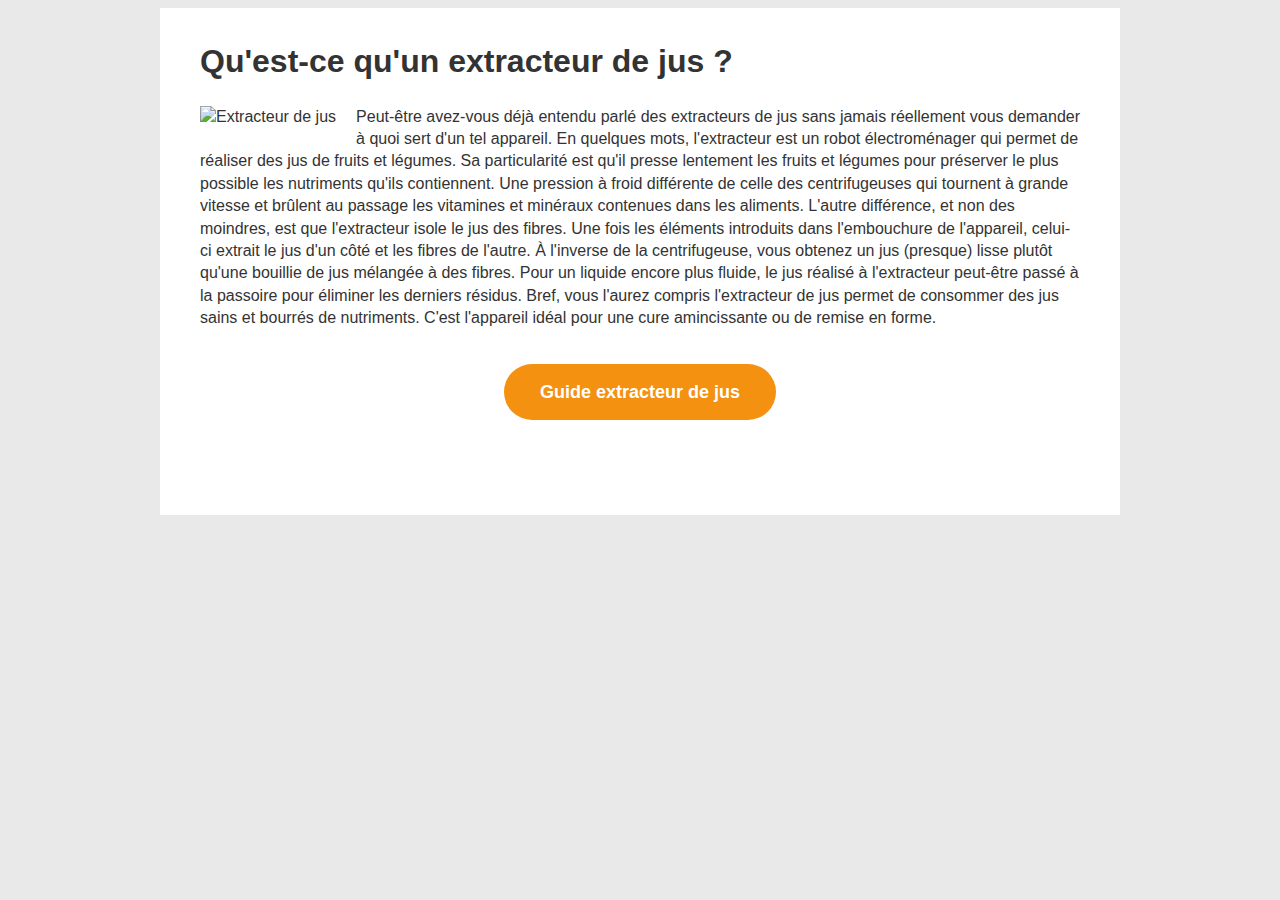
==== index.html @ 1c85adb9 "Update index.html" ====
<!DOCTYPE html>
<html lang="fr">
<head>
<meta charset="UTF-8">
  <link rel="shortcut icon" href="/favicon.png">
  <link rel='stylesheet'  href='/style.css' type='text/css' media='all' />
<meta name="viewport" content="width=device-width, initial-scale=1.0">
  <title>Extracteur de jus de fruits et légumes. Recette jus vert, détox</title>
  <meta name="description" content="L'extracteur de jus permet de réaliser des jus de fruits et légumes frais. Contrairement à la centrifugeuse, la pression lente de l'extracteur préserve les nutriments." />
</head>
<body>
  
  <div id="main">
    
  <h1>Qu'est-ce qu'un extracteur de jus ?</h1>
  

     
<img src="https://github.com/14pogo01/extracteur/blob/main/extracteur-de-jus.jpg?raw=true" alt="Extracteur de jus" class="alignleft" style="float:left;" />
     <p>Peut-être avez-vous déjà entendu parlé des extracteurs de jus sans jamais réellement vous demander à quoi sert d'un tel appareil. 
       En quelques mots, l'extracteur est un robot électroménager qui permet de réaliser des jus de fruits et légumes.
    Sa particularité est qu'il presse lentement les fruits et légumes pour préserver le plus possible les nutriments qu'ils contiennent. 
       Une pression à froid différente de celle des centrifugeuses qui tournent à grande vitesse et brûlent au passage les vitamines et minéraux contenues dans les aliments.
       L'autre différence, et non des moindres, est que l'extracteur isole le jus des fibres. Une fois les éléments introduits dans l'embouchure de l'appareil, 
       celui-ci extrait le jus d'un côté et les fibres de l'autre. À l'inverse de la centrifugeuse, vous obtenez un jus (presque) lisse plutôt qu'une bouillie de jus mélangée à des fibres. 
       Pour un liquide encore plus fluide, le jus réalisé à l'extracteur peut-être passé à la passoire pour éliminer les derniers résidus.
       Bref, vous l'aurez compris l'extracteur de jus permet de consommer des jus sains et bourrés de nutriments. 
       C'est l'appareil idéal pour une cure amincissante ou de remise en forme. 
      
    
    
    </p> 
    
   <p style="margin:50px 0 50px 0;text-align:center;"> <a class="btn" href="https://extracteur-de-jus.com/">Guide extracteur de jus</a></p>
    
    
    
  </div>
---- style.css ----
body {
	background-color: #E9E9E9;
	color: #333;
font-family: Arial, sans-serif, verdana;

	font-size: 16px;
	font-weight: 300;
	line-height: 1.4;
}

.alignleft {float:left;margin:0 20px 20px 0;}

#main {margin:0 auto;width:880px;background-color:#fff;padding: 10px 40px 60px 40px;}

a {color:#f49110;text-decoration:underline;}
a:hover {text-decoration:none;}


a.btn {    font-size: .9em;
    background: #f49110;
    border: none;
    -webkit-border-radius: 2em;
    -moz-border-radius: 2em;
    border-radius: 2em;
    color: #fff;
    margin:0;
    padding: 1em 2em;
text-decoration:none;
font-weight:bold;
font-size:18px;}

a.btn:hover { background: #cc7504;}





@media screen and (max-width: 650px)
{
    #main
    {width:80%; }
	
	a.btn {font-size:15px;}
	
	
	
	.alignleft {display: block;float:none;
    margin-left: auto;
	margin-right: auto;}
	
}
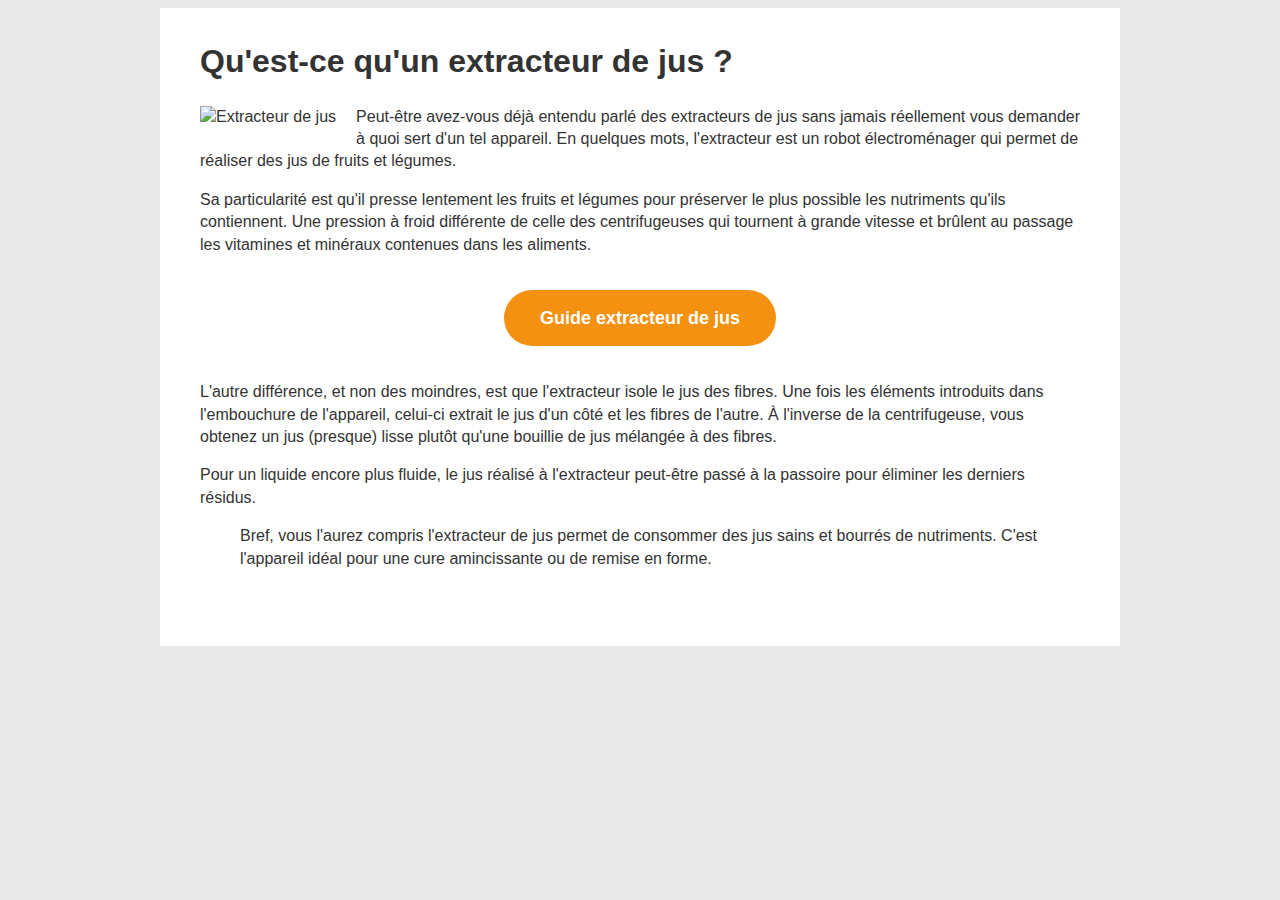
==== commit 32b59cff: "Update index.html" ====
--- a/index.html
+++ b/index.html
@@ -18,20 +18,27 @@
      
 <img src="https://github.com/14pogo01/extracteur/blob/main/extracteur-de-jus.jpg?raw=true" alt="Extracteur de jus" class="alignleft" style="float:left;" />
      <p>Peut-être avez-vous déjà entendu parlé des extracteurs de jus sans jamais réellement vous demander à quoi sert d'un tel appareil. 
-       En quelques mots, l'extracteur est un robot électroménager qui permet de réaliser des jus de fruits et légumes.
-    Sa particularité est qu'il presse lentement les fruits et légumes pour préserver le plus possible les nutriments qu'ils contiennent. 
-       Une pression à froid différente de celle des centrifugeuses qui tournent à grande vitesse et brûlent au passage les vitamines et minéraux contenues dans les aliments.
-       L'autre différence, et non des moindres, est que l'extracteur isole le jus des fibres. Une fois les éléments introduits dans l'embouchure de l'appareil, 
-       celui-ci extrait le jus d'un côté et les fibres de l'autre. À l'inverse de la centrifugeuse, vous obtenez un jus (presque) lisse plutôt qu'une bouillie de jus mélangée à des fibres. 
-       Pour un liquide encore plus fluide, le jus réalisé à l'extracteur peut-être passé à la passoire pour éliminer les derniers résidus.
-       Bref, vous l'aurez compris l'extracteur de jus permet de consommer des jus sains et bourrés de nutriments. 
-       C'est l'appareil idéal pour une cure amincissante ou de remise en forme. 
+       En quelques mots, l'extracteur est un <strong>robot électroménager</strong> qui permet de <strong>réaliser des jus de fruits et légumes</strong>.</p>
+   
+    <p>Sa particularité est qu'il <strong>presse lentement</strong> les fruits et légumes pour préserver le plus possible les nutriments qu'ils contiennent. 
+       Une pression à froid différente de celle des <strong>centrifugeuses</strong> qui tournent à grande vitesse et brûlent au passage les vitamines et minéraux contenues dans les aliments.</p>
+    
+    <p style="margin:50px 0 50px 0;text-align:center;"> <a class="btn" href="https://extracteur-de-jus.com/">Guide extracteur de jus</a></p>
+      
+      <p>L'autre différence, et non des moindres, est que l'extracteur <strong>isole le jus des fibres</strong>. Une fois les éléments introduits dans l'embouchure de l'appareil, 
+       celui-ci extrait le jus d'un côté et les fibres de l'autre.
+        À l'inverse de la centrifugeuse, vous obtenez un jus (presque) lisse plutôt qu'une bouillie de jus mélangée à des fibres.  </p>
+      
+        
+        Pour un liquide encore plus fluide, le jus réalisé à l'extracteur peut-être passé à la passoire pour éliminer les derniers résidus.</p>
+      <blockquote> Bref, vous l'aurez compris l'extracteur de jus permet de consommer des jus sains et bourrés de nutriments. 
+       C'est l'appareil idéal pour une cure amincissante ou de remise en forme.  </blockquote>
       
     
     
-    </p> 
     
-   <p style="margin:50px 0 50px 0;text-align:center;"> <a class="btn" href="https://extracteur-de-jus.com/">Guide extracteur de jus</a></p>
+    
+   
     
     
     
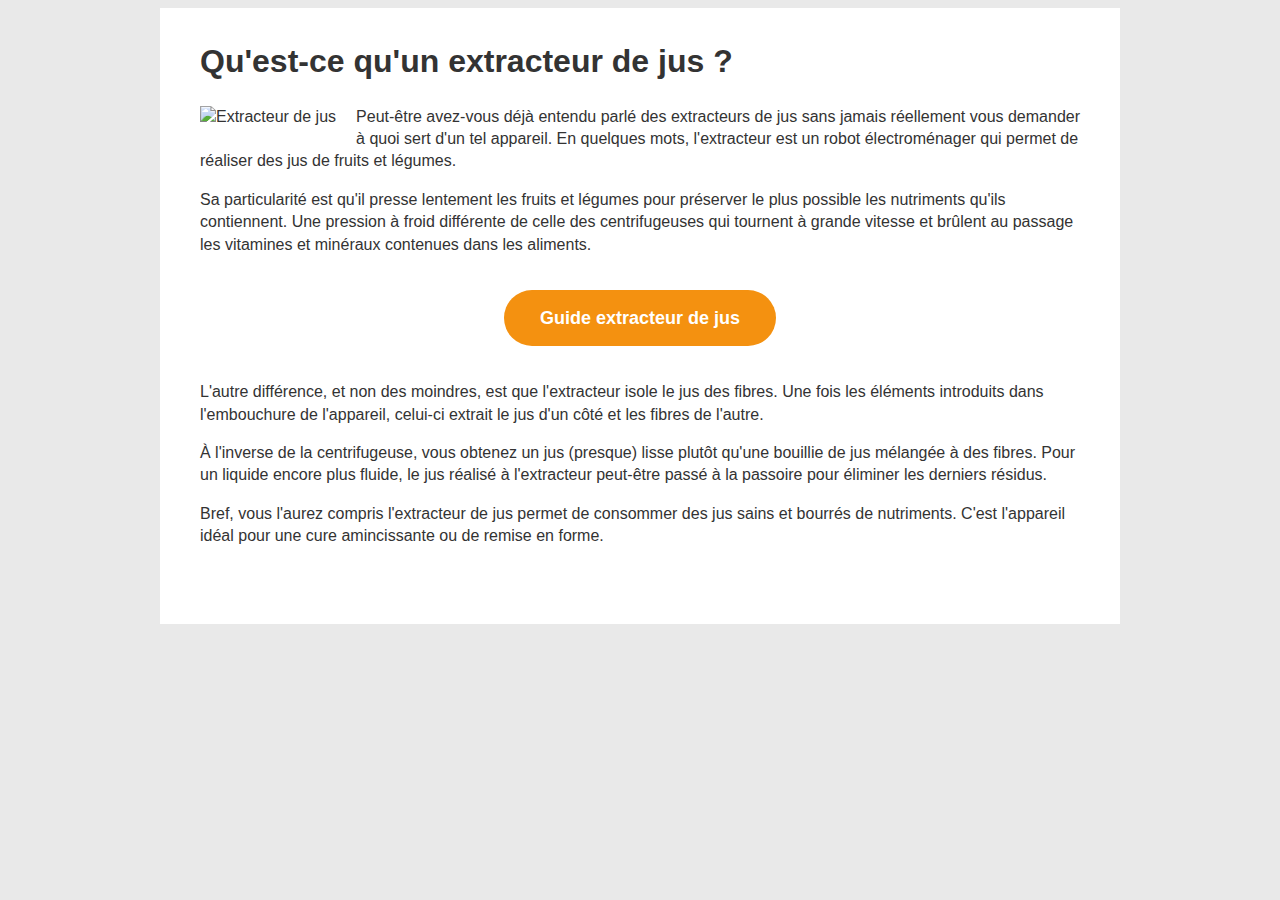
==== commit 5d4169b4: "Update index.html" ====
--- a/index.html
+++ b/index.html
@@ -26,13 +26,15 @@
     <p style="margin:50px 0 50px 0;text-align:center;"> <a class="btn" href="https://extracteur-de-jus.com/">Guide extracteur de jus</a></p>
       
       <p>L'autre différence, et non des moindres, est que l'extracteur <strong>isole le jus des fibres</strong>. Une fois les éléments introduits dans l'embouchure de l'appareil, 
-       celui-ci extrait le jus d'un côté et les fibres de l'autre.
-        À l'inverse de la centrifugeuse, vous obtenez un jus (presque) lisse plutôt qu'une bouillie de jus mélangée à des fibres.  </p>
+       celui-ci extrait le jus d'un côté et les fibres de l'autre. </p>
+      
+        <p>À l'inverse de la centrifugeuse, <strong>vous obtenez un jus (presque) lisse </strong> plutôt qu'une bouillie de jus mélangée à des fibres. 
       
         
         Pour un liquide encore plus fluide, le jus réalisé à l'extracteur peut-être passé à la passoire pour éliminer les derniers résidus.</p>
-      <blockquote> Bref, vous l'aurez compris l'extracteur de jus permet de consommer des jus sains et bourrés de nutriments. 
-       C'est l'appareil idéal pour une cure amincissante ou de remise en forme.  </blockquote>
+
+    <p>Bref, vous l'aurez compris l'extracteur de jus permet de consommer des jus sains et bourrés de nutriments. 
+      C'est l'appareil idéal pour une cure amincissante ou de remise en forme.</p>
       
     
     
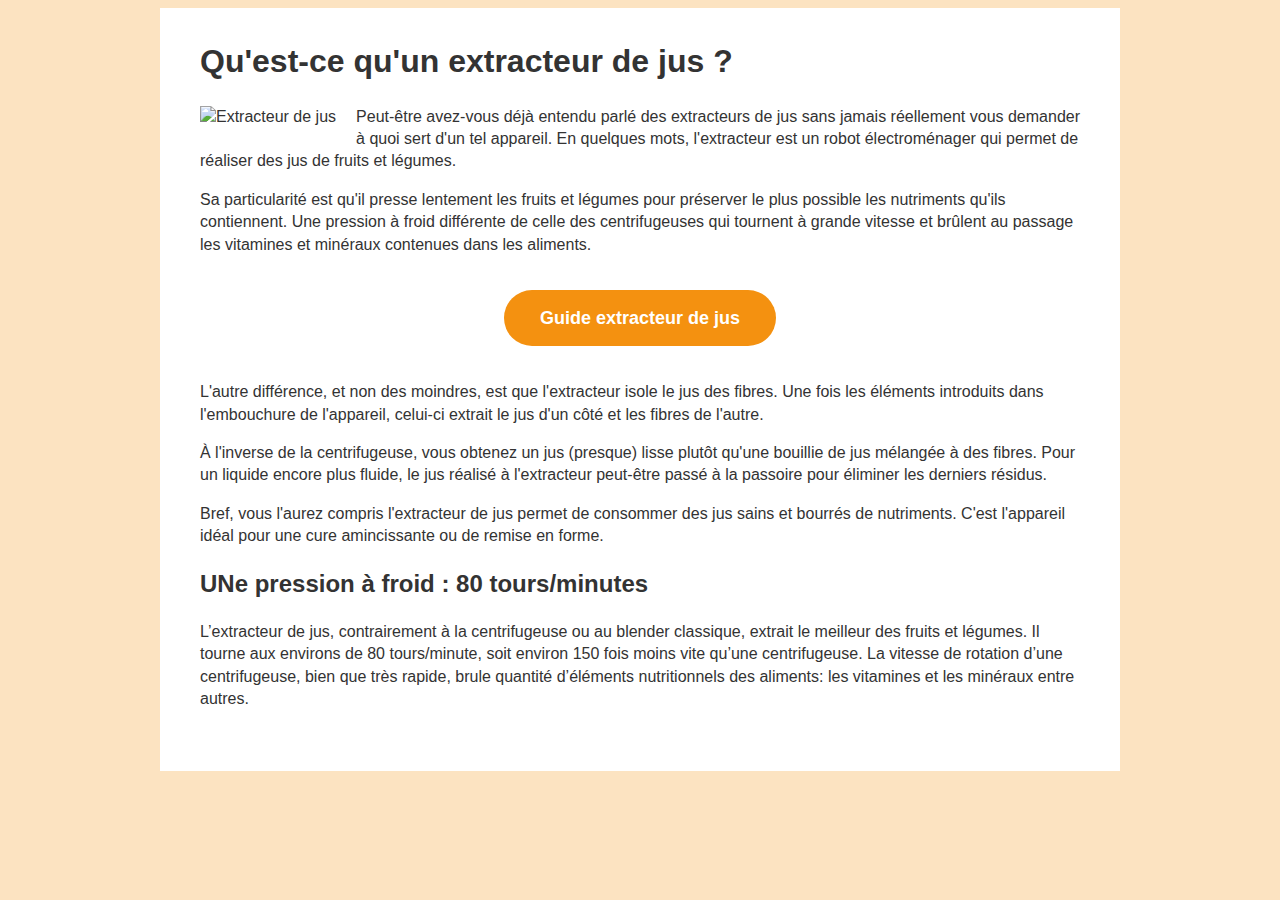
==== commit 35a73c95: "Update index.html" ====
--- a/index.html
+++ b/index.html
@@ -2,7 +2,7 @@
 <html lang="fr">
 <head>
 <meta charset="UTF-8">
-  <link rel="shortcut icon" href="/favicon.png">
+  <link rel="shortcut icon" href="/favicon-300x300.png">
   <link rel='stylesheet'  href='/style.css' type='text/css' media='all' />
 <meta name="viewport" content="width=device-width, initial-scale=1.0">
   <title>Extracteur de jus de fruits et légumes. Recette jus vert, détox</title>
@@ -38,7 +38,10 @@
       
     
     
-    
+    <h2>   UNe pression à froid : 80 tours/minutes</h2>
+L’extracteur de jus, contrairement à la centrifugeuse ou au blender classique, extrait le meilleur des fruits et légumes. Il tourne aux environs de 80 tours/minute, soit environ 150 fois moins vite qu’une centrifugeuse.
+
+La vitesse de rotation d’une centrifugeuse, bien que très rapide, brule quantité d’éléments nutritionnels des aliments: les vitamines et les minéraux entre autres. 
     
    
     
--- a/style.css
+++ b/style.css
@@ -1,5 +1,5 @@
 body {
-	background-color: #E9E9E9;
+	background-color: #f4911042;
 	color: #333;
 font-family: Arial, sans-serif, verdana;
 
@@ -48,4 +48,4 @@
     margin-left: auto;
 	margin-right: auto;}
 	
-}+}
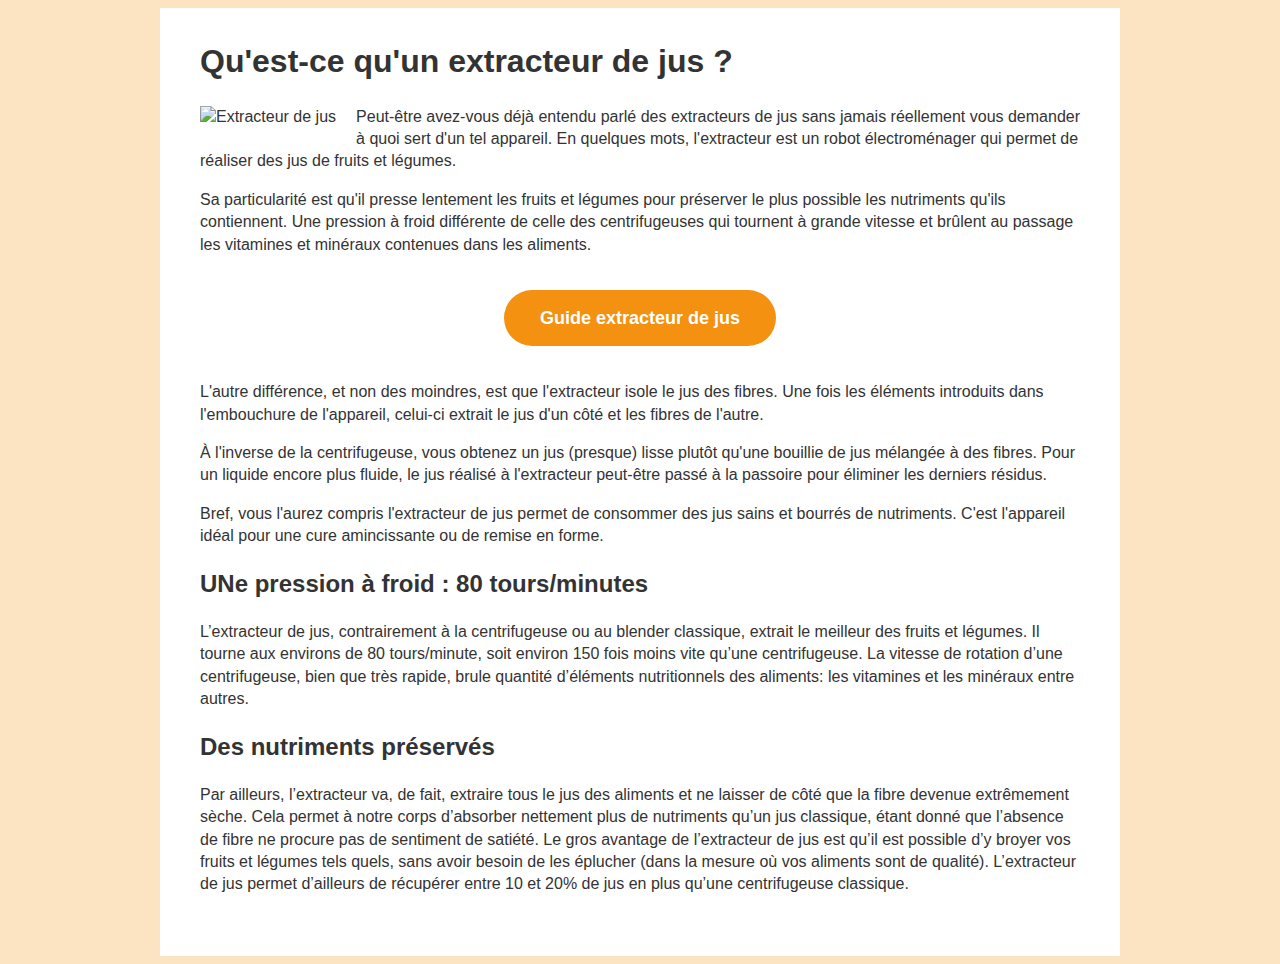
==== commit 8cf79d61: "Update index.html" ====
--- a/index.html
+++ b/index.html
@@ -43,7 +43,10 @@
 
 La vitesse de rotation d’une centrifugeuse, bien que très rapide, brule quantité d’éléments nutritionnels des aliments: les vitamines et les minéraux entre autres. 
     
-   
+    <h2>Des nutriments préservés</h2>
+Par ailleurs, l’extracteur va, de fait, extraire tous le jus des aliments et ne laisser de côté que la fibre devenue extrêmement sèche. Cela permet à notre corps d’absorber nettement plus de nutriments qu’un jus classique, étant donné que l’absence de fibre ne procure pas de sentiment de satiété.
+
+Le gros avantage de l’extracteur de jus est qu’il est possible d’y broyer vos fruits et légumes tels quels, sans avoir besoin de les éplucher (dans la mesure où vos aliments sont de qualité). L’extracteur de jus permet d’ailleurs de récupérer entre 10 et 20% de jus en plus qu’une centrifugeuse classique.
     
     
     
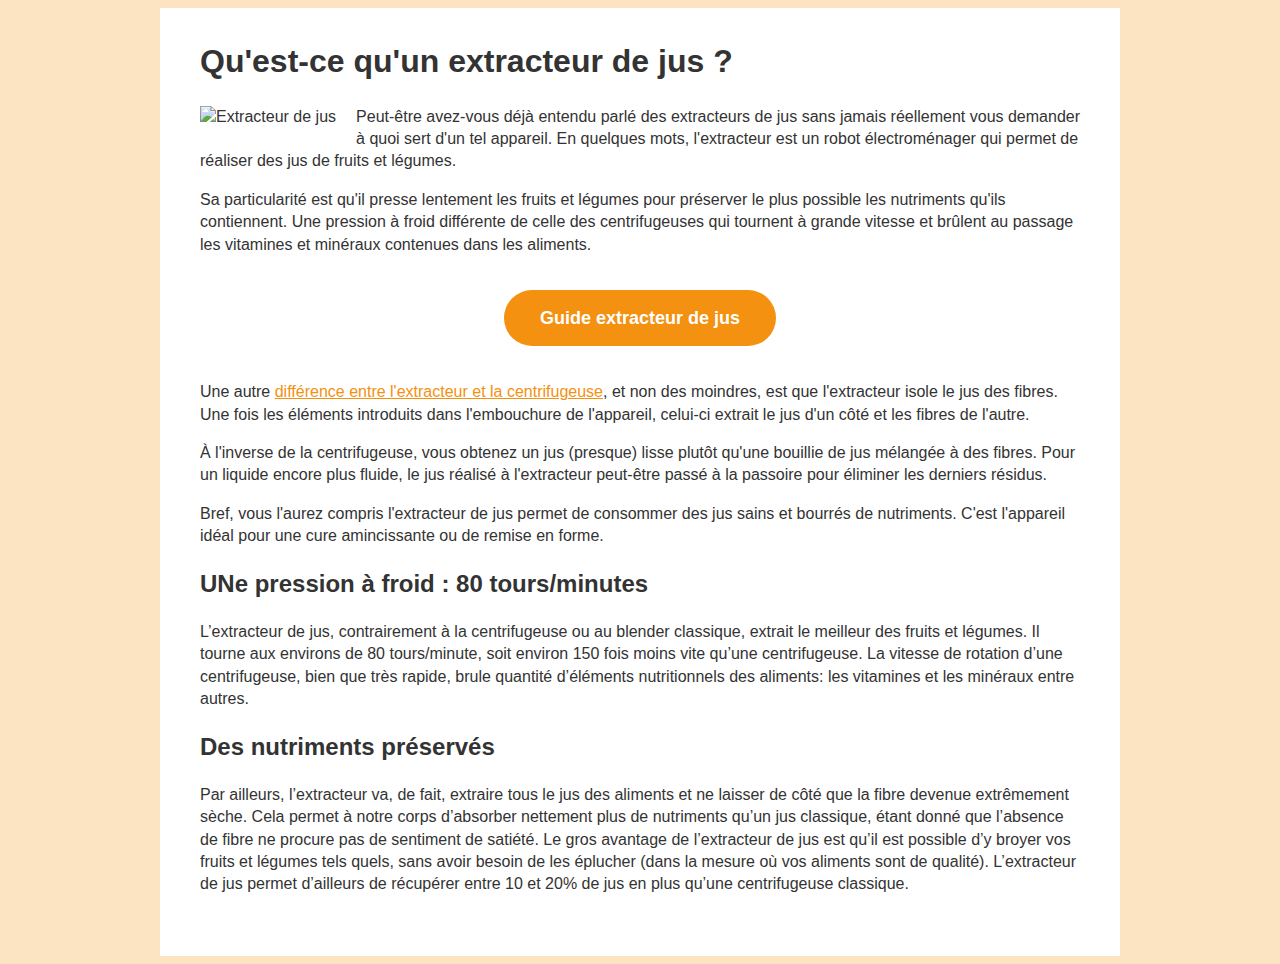
==== commit c72c2a68: "Update index.html" ====
--- a/index.html
+++ b/index.html
@@ -25,7 +25,7 @@
     
     <p style="margin:50px 0 50px 0;text-align:center;"> <a class="btn" href="https://extracteur-de-jus.com/">Guide extracteur de jus</a></p>
       
-      <p>L'autre différence, et non des moindres, est que l'extracteur <strong>isole le jus des fibres</strong>. Une fois les éléments introduits dans l'embouchure de l'appareil, 
+    <p>Une autre <a href="https://extracteur.netlify.app/difference.html">différence entre l'extracteur et la centrifugeuse</a>, et non des moindres, est que l'extracteur <strong>isole le jus des fibres</strong>. Une fois les éléments introduits dans l'embouchure de l'appareil, 
        celui-ci extrait le jus d'un côté et les fibres de l'autre. </p>
       
         <p>À l'inverse de la centrifugeuse, <strong>vous obtenez un jus (presque) lisse </strong> plutôt qu'une bouillie de jus mélangée à des fibres. 
@@ -51,5 +51,5 @@
     
     
   </div>
-   
+   </body></html>
  
